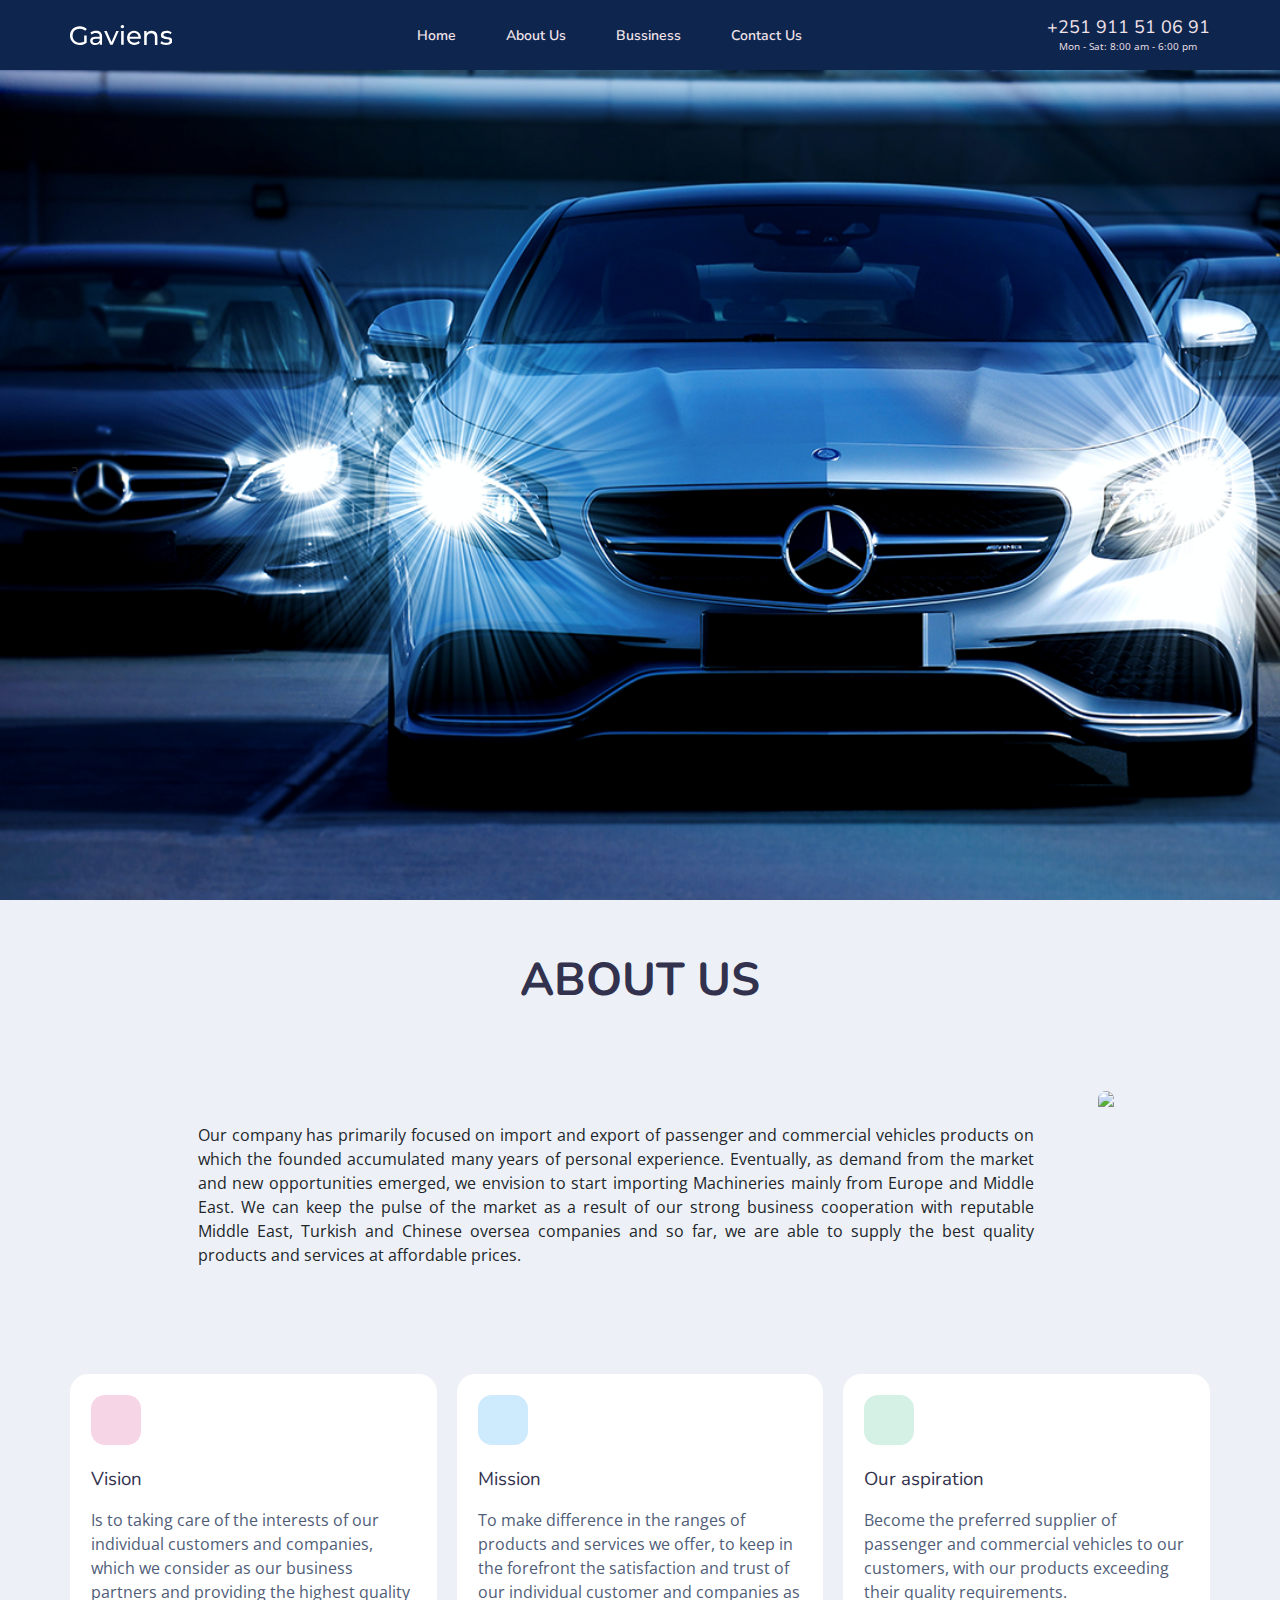
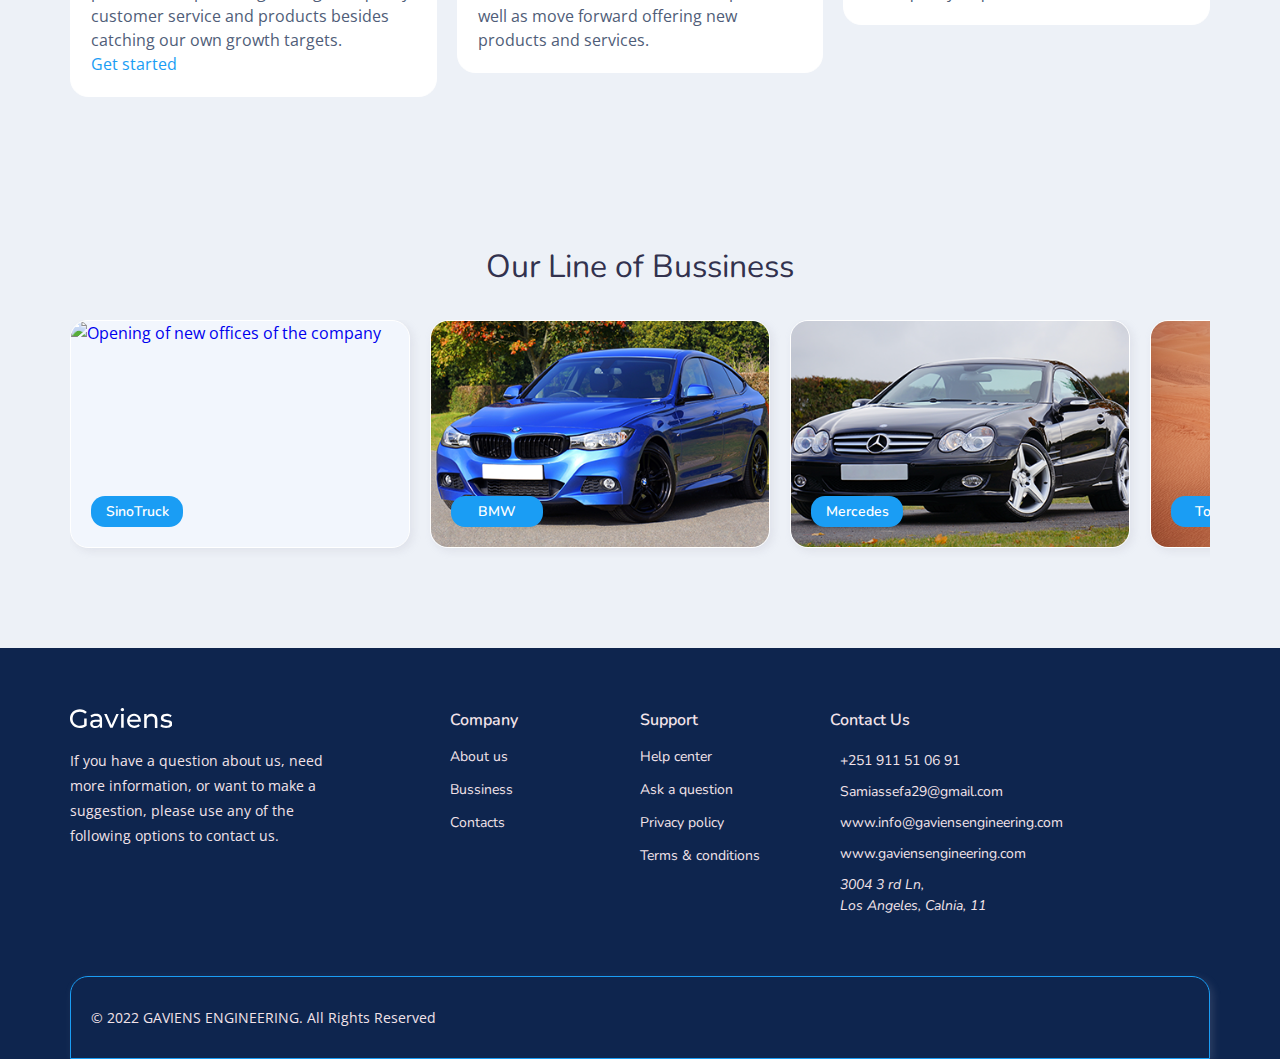
==== index.html @ ffe1def2 "stable" ====
<!DOCTYPE html>
<html lang="en">

<head>
  <meta charset="UTF-8">
  <meta http-equiv="X-UA-Compatible" content="IE=edge">
  <meta name="viewport" content="width=device-width, initial-scale=1.0">
  <title>Gaviens</title>

  <!-- 
    - favicon
  -->
  <link rel="shortcut icon" href="./favicon.svg" type="image/svg+xml">

  <!-- 
    - custom css link
  -->
  <link rel="stylesheet" href="./assets/css/style.css">

  <!-- 
    - google font link
  -->
  <link rel="preconnect" href="https://fonts.googleapis.com">
  <link rel="preconnect" href="https://fonts.gstatic.com" crossorigin>
  <link href="https://fonts.googleapis.com/css2?family=Nunito:wght@400;600&family=Open+Sans&display=swap"
    rel="stylesheet">
</head>

<body>

  <!-- 
    - #HEADER
  -->

  <header class="header" data-header>
    <div class="container">

      <div class="overlay" data-overlay></div>

      <a href="#" class="logo">
        <img src="./assets/images/Logo2.svg" style="height: 20px;" alt="Gaviens logo">
      </a>

      <nav class="navbar" data-navbar>
        <ul class="navbar-list">

          <li>
            <a href="#home" class="navbar-link" data-nav-link>Home</a>
          </li>

          <li>
            <a href="#about" class="navbar-link" data-nav-link>About Us</a>
          </li>

          <li>
            <a href="#blog" class="navbar-link" data-nav-link>Bussiness</a>
          </li>

          <li>
            <a href="#contact" class="navbar-link" data-nav-link>Contact Us</a>
          </li>

        </ul>
      </nav>

      <div class="header-actions">

        <div class="header-contact">
          <a href="tel:88002345678" class="contact-link">+251 911 51 06 91</a>

          <span class="contact-time">Mon - Sat: 8:00 am - 6:00 pm</span>
        </div>

        <!-- <a href="#featured-car" class="btn" aria-labelledby="aria-label-txt">
          <ion-icon name="car-outline"></ion-icon>

          <span id="aria-label-txt">Explore cars</span>
        </a>

        <a href="#" class="btn user-btn" aria-label="Profile">
          <ion-icon name="person-outline"></ion-icon>
          
        </a> -->

        <button class="nav-toggle-btn" data-nav-toggle-btn aria-label="Toggle Menu">
          <span class="one"></span>
          <span class="two"></span>
          <span class="three"></span>
        </button>

      </div>

    </div>
  </header>





  <main>
    <article>

      <!-- 
        - #HERO
      -->

      <section class="section hero" id="home">
        <div class="container">
          a
          <div class="hero-content">
            <h2 class="h1 hero-title"></h2>

            <p class="hero-text">
              
            </p>
          </div>

          <div class="hero-banner"></div>

          <!-- <form action="" class="hero-form">

            <div class="input-wrapper">
              <label for="input-1" class="input-label">Car, model, or brand</label>

              <input type="text" name="car-model" id="input-1" class="input-field"
                placeholder="What car are you looking?">
            </div>

            <div class="input-wrapper">
              <label for="input-2" class="input-label">Max. monthly payment</label>

              <input type="text" name="monthly-pay" id="input-2" class="input-field" placeholder="Add an amount in $">
            </div>

            <div class="input-wrapper">
              <label for="input-3" class="input-label">Make Year</label>

              <input type="text" name="year" id="input-3" class="input-field" placeholder="Add a minimal make year">
            </div>

            <button type="submit" class="btn">Search</button>

          </form> -->

        </div>
      </section>





      <!-- 
        - #FEATURED CAR
      -->

      
      <!--about-->
      <section id="about">
        <div class="about-head" ><h1 class="h1 hero-title">About Us</h1></div>
        
        <div class="about">
          
            <div class="content-left">
                <p>
                    Our company has primarily focused on import and export of passenger and commercial   vehicles products on which the founded accumulated many years of personal experience. 
                    Eventually, as demand from the market and new opportunities emerged, we envision to start importing Machineries mainly from Europe and Middle East. We can keep the pulse of
                    the market as a result of our strong business cooperation with reputable Middle East, Turkish and Chinese oversea companies and so far, we are able to supply the best quality 
                    products and services at affordable prices. 
                </p>
            </div>
            <div class="content-right">
                <img src="assets/images/car-2.jpg">
            </div>
        </div>
    </section>



      <!-- 
        - #GET START
      -->

      <section class="section get-start">
        <div class="container">

          <h2 class="h2 section-title"></h2>

          <ul class="get-start-list">

            <li>
              <div class="get-start-card">

                <div class="card-icon icon-1">
                  <ion-icon name="person-add-outline"></ion-icon>
                </div>

                <h3 class="card-title">Vision</h3>

                <p class="card-text">
                  Is to taking care of the interests of our individual customers and companies, which we consider as our business 
                  partners and providing the highest quality customer service and products besides catching our own growth targets. 
                </p>

                <a href="#" class="card-link">Get started</a>

              </div>
            </li>

            <li>
              <div class="get-start-card">

                <div class="card-icon icon-2">
                  <ion-icon name="car-outline"></ion-icon>
                </div>

                <h3 class="card-title">Mission</h3>

                <p class="card-text">
                  To make difference in the ranges of products and services we offer, to keep in the forefront the satisfaction 
                  and trust of our individual customer and companies as well as  move forward offering new products and services.
                </p>

              </div>
            </li>

            <li>
              <div class="get-start-card">

                <div class="card-icon icon-3">
                  <ion-icon name="person-outline"></ion-icon>
                </div>

                <h3 class="card-title">Our aspiration</h3>

                <p class="card-text">
                  Become the preferred supplier of passenger and commercial vehicles to our customers, 
                  with our products exceeding their quality requirements.
                </p>

              </div>
            </li>

            <!-- <li>
              <div class="get-start-card">

                <div class="card-icon icon-4">
                  <ion-icon name="card-outline"></ion-icon>
                </div>

                <h3 class="card-title">Our Principles</h3>

                <p class="card-text">
                  There are many variations of passages of Lorem available, but the majority have suffered alteration
                </p>

              </div>
            </li> -->

          </ul>

        </div>
      </section>





      <!-- 
        - #BLOG
      -->

      <section class="section blog" id="blog">
        <div class="container">
          <div class="about-head">
          <h2 class="h2 section-title">Our Line of Bussiness</h2>
        </div>
          <ul class="blog-list has-scrollbar">

            <li>
              <div class="blog-card">

                <figure class="card-banner">

                  <a href="#">
                    <img src="./assets/images/blog-1.jpg" alt="Opening of new offices of the company" loading="lazy"
                      class="w-100">
                  </a>

                  <a href="#" class="btn card-badge">SinoTruck</a>

                </figure>

                <!-- <div class="card-content">

                  <h3 class="h3 card-title">
                    <a href="#">Opening of new offices of the company</a>
                  </h3>

                  <div class="card-meta">

                    <div class="publish-date">
                      <ion-icon name="time-outline"></ion-icon>

                      <time datetime="2022-01-14">January 14, 2022</time>
                    </div>

                    <div class="comments">
                      <ion-icon name="chatbubble-ellipses-outline"></ion-icon>

                      <data value="114">114</data>
                    </div>

                  </div>

                </div> -->

              </div>
            </li>

            <li>
              <div class="blog-card">

                <figure class="card-banner">

                  <a href="#">
                    <img src="./assets/images/BMW.png" alt="What cars are most vulnerable" loading="lazy"
                      class="w-100">
                  </a>

                  <a href="#" class="btn card-badge">BMW</a>

                </figure>

                <!-- <div class="card-content">

                  <h3 class="h3 card-title">
                    <a href="#">What cars are most vulnerable</a>
                  </h3>

                  <div class="card-meta">

                    <div class="publish-date">
                      <ion-icon name="time-outline"></ion-icon>

                      <time datetime="2022-01-14">January 14, 2022</time>
                    </div>

                    <div class="comments">
                      <ion-icon name="chatbubble-ellipses-outline"></ion-icon>

                      <data value="114">114</data>
                    </div>

                  </div>

                </div> -->

              </div>
            </li>

            <li>
              <div class="blog-card">

                <figure class="card-banner">

                  <a href="#">
                    <img src="./assets/images/Mercedes.png" alt="Statistics showed which average age" loading="lazy"
                      class="w-100">
                  </a>

                  <a href="#" class="btn card-badge">Mercedes</a>

                </figure>

                <!-- <div class="card-content">

                  <h3 class="h3 card-title">
                    <a href="#">Statistics showed which average age</a>
                  </h3>

                  <div class="card-meta">

                    <div class="publish-date">
                      <ion-icon name="time-outline"></ion-icon>

                      <time datetime="2022-01-14">January 14, 2022</time>
                    </div>

                    <div class="comments">
                      <ion-icon name="chatbubble-ellipses-outline"></ion-icon>

                      <data value="114">114</data>
                    </div>

                  </div>

                </div> -->

              </div>
            </li>

            <li>
              <div class="blog-card">

                <figure class="card-banner">

                  <a href="#">
                    <img src="./assets/images/Toyota.png" alt="What´s required when renting a car?" loading="lazy"
                      class="w-100">
                  </a>

                  <a href="#" class="btn card-badge">Toyota</a>

                </figure>

                <!-- <div class="card-content">

                  <h3 class="h3 card-title">
                    <a href="#">What´s required when renting a car?</a>
                  </h3>

                  <div class="card-meta">

                    <div class="publish-date">
                      <ion-icon name="time-outline"></ion-icon>

                      <time datetime="2022-01-14">January 14, 2022</time>
                    </div>

                    <div class="comments">
                      <ion-icon name="chatbubble-ellipses-outline"></ion-icon>

                      <data value="114">114</data>
                    </div>

                  </div>

                </div> -->

              </div>
            </li>

            <li>
              <div class="blog-card">

                <figure class="card-banner">

                  <a href="#">
                    <img src="./assets/images/Ford.png" alt="New rules for handling our cars" loading="lazy"
                      class="w-100">
                  </a>

                  <a href="#" class="btn card-badge">Ford</a>

                </figure>

                <!-- <div class="card-content">

                  <h3 class="h3 card-title">
                    <a href="#">New rules for handling our cars</a>
                  </h3>

                  <div class="card-meta">

                    <div class="publish-date">
                      <ion-icon name="time-outline"></ion-icon>

                      <time datetime="2022-01-14">January 14, 2022</time>
                    </div>

                    <div class="comments">
                      <ion-icon name="chatbubble-ellipses-outline"></ion-icon>

                      <data value="114">114</data>
                    </div>

                  </div>

                </div> -->

              </div>
            </li>

          </ul>

        </div>
      </section>

    </article>
  </main>





  <!-- 
    - #FOOTER
  -->

  <footer class="footer" id="contact">
    <div class="container">

      <div class="footer-top">

        <div class="footer-brand">
          <a href="#" class="logo">
            <img style="height: 20px;" src="./assets/images/Logo2.svg" alt="Gaviens logo">
          </a>

          <p class="footer-text">
            If you have a question about us, need more information, or want to make a suggestion, 
            please use any of the following options to contact us.
          </p>
        </div>

        <ul class="footer-list">

          <li>
            <p class="footer-list-title">Company</p>
          </li>

          <li>
            <a href="#" class="footer-link">About us</a>
          </li>

          <li>
            <a href="#" class="footer-link">Bussiness</a>
          </li>

          <li>
            <a href="#" class="footer-link">Contacts</a>
          </li>

        </ul>

        <ul class="footer-list">

          <li>
            <p class="footer-list-title">Support</p>
          </li>

          <li>
            <a href="#" class="footer-link">Help center</a>
          </li>

          <li>
            <a href="#" class="footer-link">Ask a question</a>
          </li>

          <li>
            <a href="#" class="footer-link">Privacy policy</a>
          </li>

          <li>
            <a href="#" class="footer-link">Terms & conditions</a>
          </li>

        </ul>

          <ul class="footer-list">

          <li>
            <p class="footer-list-title">Contact Us</p>
          </li>

          <li class="footer-item">
            <ion-icon name="call-outline" aria-hidden="true"></ion-icon>

            <a href="tel:+251911510691" class="item-link">+251 911 51 06 91</a>
          </li>
          <li class="footer-item">
            <ion-icon name="mail-outline" aria-hidden="true"></ion-icon>

            <a href="mailto:supportvast@gmail.com" class="item-link">Samiassefa29@gmail.com</a>
          </li>
          <li class="footer-item">
            <ion-icon name="mail-outline" aria-hidden="true"></ion-icon>

            <a href="mailto:supportvast@gmail.com" class="item-link">www.info@gaviensengineering.com</a>
          </li>
          <li class="footer-item">
            <ion-icon name="mail-outline" aria-hidden="true"></ion-icon>

            <a href="mailto:supportvast@gmail.com" class="item-link">www.gaviensengineering.com</a>
          </li>

          <li class="footer-item">
            <ion-icon name="map-outline" aria-hidden="true"></ion-icon>

            <address class="item-link address">
              3004 3 rd Ln,<br>
              Los Angeles, Calnia, 11
            </address>
          </li>
        </ul>

      </div>

      <div class="footer-bottom">

        <ul class="social-list">

          <li>
            <a href="#" class="social-link">
              <ion-icon name="logo-facebook"></ion-icon>
            </a>
          </li>

          <li>
            <a href="#" class="social-link">
              <ion-icon name="logo-instagram"></ion-icon>
            </a>
          </li>

          <li>
            <a href="#" class="social-link">
              <ion-icon name="logo-twitter"></ion-icon>
            </a>
          </li>

          <li>
            <a href="#" class="social-link">
              <ion-icon name="logo-linkedin"></ion-icon>
            </a>
          </li>

          <li>
            <a href="#" class="social-link">
              <ion-icon name="logo-skype"></ion-icon>
            </a>
          </li>

          <li>
            <a href="#" class="social-link">
              <ion-icon name="mail-outline"></ion-icon>
            </a>
          </li>

        </ul>

        <p class="copyright">
          &copy; 2022 <a href="#">GAVIENS ENGINEERING</a>. All Rights Reserved
        </p>

      </div>

    </div>
  </footer>





  <!-- 
    - custom js link
  -->
  <script src="./assets/js/script.js"></script>

  <!-- 
    - ionicon link
  -->
  <script type="module" src="https://unpkg.com/ionicons@5.5.2/dist/ionicons/ionicons.esm.js"></script>
  <script nomodule src="https://unpkg.com/ionicons@5.5.2/dist/ionicons/ionicons.js"></script>

</body>

</html>
---- assets/css/style.css ----
/*-----------------------------------*\
  #style.css
\*-----------------------------------*/


/*-----------------------------------*\
about
\*-----------------------------------*/
.about{
  padding-top: 4em;
  display: flex;
  align-content: center;
  justify-content: center;
  max-width : 1000px;
  margin: 0 auto;
}
.content-left{
  text-align: justify;
  display: flex;
  align-content: center;
  justify-content: center;
  float: left;
  padding: 0 1em;
  
}
.about-head{
  display: flex;
  justify-content: center;
  padding-top: 3em;
}
.content-right {
  
  border-radius: 30px;
  z-index: -1;
  padding: 0 1em;
}



/*-----------------------------------*\
  #CUSTOM PROPERTY
\*-----------------------------------*/

:root {

  /**
   * colors
   */
  --oxford-blue-1: hsl(218, 70%, 18%);
  --oxford-blue-2: hsl(217, 100%, 12%);
  --oxford-blue-3: hsl(218, 71%, 11%);
  --pale-purple-pantone: hsl(262, 63%, 92%);
  --medium-sea-green: hsl(152, 63%, 43%);
  --lavender-blush: hsl(336, 35%, 92%);
  --carolina-blue: hsl(204, 91%, 53%);
  --columbia-blue: hsl(204, 92%, 90%);
  --alice-blue-1: hsl(216, 38%, 95%);
  --alice-blue-2: hsl(216, 75%, 97%);
  --alice-blue-3: hsl(216, 38%, 95%);
  --alice-blue-4: hsl(217, 33%, 92%);
  --independence: hsl(219, 21%, 39%);
  --deep-cerise: hsl(329, 63%, 52%);
  --eerie-black: hsl(210, 11%, 15%);
  --space-cadet: hsl(240, 22%, 25%);
  --blue-jeans: hsl(204, 80%, 63%);
  --slate-blue: hsl(262, 60%, 57%);
  --beau-blue: hsl(208, 86%, 92%);
  --honey-dew: hsl(152, 48%, 89%);
  --mimi-pink: hsl(329, 63%, 90%);
  --red-salsa: hsl(0, 79%, 63%);
  --sapphire: hsl(211, 100%, 35%);
  --manatee: hsl(219, 14%, 60%);
  --white: hsl(0, 0%, 100%);

  --gradient: linear-gradient(to top, var(--alice-blue-2), var(--alice-blue-3));

  /**
   * typography
   */

  --ff-nunito: 'Nunito', sans-serif;
  --ff-open-sans: 'Open Sans', sans-serif;

  --fs-1: 2.125rem;
  --fs-2: 1.875rem;
  --fs-3: 1.5rem;
  --fs-4: 1.375rem;
  --fs-5: 1.125rem;
  --fs-6: 0.875rem;
  --fs-7: 0.625rem;

  --fw-400: 400;
  --fw-600: 600;

  /**
   * transition
   */

  --transition: 0.5s ease;

  /**
   * spacing
   */

  --section-padding: 50px;

  /**
   * radius
   */

  --radius-10: 10px;
  --radius-14: 14px;
  --radius-18: 18px;

  /**
   * shadow
   */

  --shadow-1: 3px 3px 9px hsla(240, 14%, 69%, 0.2);
  --shadow-2: 3px 3px 9px hsla(204, 92%, 59%, 0.3);

}





/*-----------------------------------*\
  #RESET
\*-----------------------------------*/

*, *::before, *::after {
  margin: 0;
  padding: 0;
  box-sizing: border-box;
}

li { list-style: none; }

a { text-decoration: none; }

a,
img,
span,
label,
input,
button,
ion-icon { display: block; }

button,
input {
  background: none;
  border: none;
  font: inherit;
}

button { cursor: pointer; }

input { width: 100%; }

ion-icon { pointer-events: none; }

html {
  font-family: var(--ff-open-sans);
  color: var(--eerie-black);
  font-size: 1rem;
  line-height: 1.5;
  scroll-behavior: smooth;
}

body {
  background: var(--alice-blue-1);
  overflow-x: hidden;
}

::-webkit-scrollbar {
  width: 15px;
  height: 10px;
}

::-webkit-scrollbar-track { background: var(--white); }

::-webkit-scrollbar-thumb {
  background: hsla(219, 14%, 60%, 0.3);
  border: 2px solid var(--white);
}

::-webkit-scrollbar-thumb:hover { background: hsla(219, 14%, 60%, 0.5); }





/*-----------------------------------*\
  #REUSED STYLE
\*-----------------------------------*/

.container { padding-inline: 15px; }

button, a { transition: var(--transition); }

.btn {
  position: relative;
  background: var(--background, var(--carolina-blue));
  color: var(--color, var(--white));
  min-width: var(--width, 40px);
  min-height: var(--height, 40px);
  padding: 5px;
  display: grid;
  place-items: center;
  border-radius: var(--radius-14);
  font-family: var(--ff-nunito);
  font-size: var(--fs-6);
  font-weight: var(--fw-600);
  overflow: hidden;
}

.btn ion-icon {
  font-size: 22px;
  --ionicon-stroke-width: 40px;
}

.btn::before {
  content: "";
  position: absolute;
  inset: 0;
  background: linear-gradient(to right, hsla(0, 0%, 100%, 0.4), transparent);
  opacity: 0;
  pointer-events: none;
  transition: var(--transition);
}

.btn:is(:hover, :focus) { box-shadow: var(--shadow-2); }

.btn:is(:hover, :focus)::before { opacity: 1; }

.section { padding-block: var(--section-padding);
 }

.h1,
.h2,
.h3 {
  color: var(--space-cadet);
  font-family: var(--ff-nunito);
  line-height: 1.4;
}

.h1 {
  font-size: var(--fs-1);
  text-transform: uppercase;
}

.h2,
.h3 { font-weight: var(--fw-400); }

.h2 { font-size: var(--fs-2); }

.h3 { font-size: var(--fs-4); }

.w-100 { width: 100%; }





/*-----------------------------------*\
  #HEADER
\*-----------------------------------*/

.header-contact { display: none; }

.header {
  background: var(--oxford-blue-1);
  position: fixed;
  top: 0;
  left: 0;
  width: 100%;
  transition: var(--transition);
  z-index: 4;
}

.header.active { box-shadow: var(--shadow-1); }

.header .container {
  height: 70px;
  display: flex;
  justify-content: space-between;
  align-items: center;
}

.header-actions {
  display: flex;
  align-items: center;
  gap: 20px;
}

.header-actions .btn span { display: none; }

.user-btn {
  --color: var(--independence);
  --background: var(--white);
  --shadow-2: var(--shadow-1);
  box-shadow: var(--shadow-1);
}

.nav-toggle-btn span {
  background: var(--independence);
  width: 22px;
  height: 2px;
  border-radius: 2px;
  margin-block: 8px;
  transform-origin: right;
  transition: var(--transition);
}

.nav-toggle-btn span.two { transform: scaleX(0.7); }

.nav-toggle-btn span.three { transform: scaleX(0.4); }

.nav-toggle-btn:is(:hover, :focus) span { background: var(--carolina-blue); }

.nav-toggle-btn.active span {
  transform: scaleX(1);
  background: var(--carolina-blue);
}

.navbar {
  background: var(--oxford-blue-1);
  position: fixed;
  top: 70px;
  bottom: 0;
  right: -260px;
  max-width: 260px;
  width: 100%;
  padding: 20px 25px;
  border: 1px solid var(--white);
  box-shadow: var(--shadow-1);
  visibility: hidden;
  transition: 0.25s cubic-bezier(0.51, 0.03, 0.64, 0.28);
}

.navbar.active {
  visibility: visible;
  transform: translateX(-100%);
  transition: 0.5s cubic-bezier(0.33, 0.85, 0.56, 1.02);
}

.navbar-link {
  color: var(--lavender-blush);
  font-family: var(--ff-nunito);
  font-size: var(--fs-6);
  padding-block: 5px;
  margin-bottom: 15px;
}

.navbar-link:is(:hover, :focus) { color: var(--carolina-blue); }

.overlay {
  position: fixed;
  top: 70px;
  background: hsl(216, 38%, 95%);
  left: 0;
  right: 0;
  bottom: 0;
  opacity: 0;
  pointer-events: none;
  transition: var(--transition);
}

.overlay.active {
  opacity: 0.7;
  pointer-events: all;
}





/*-----------------------------------*\
  #HERO
\*-----------------------------------*/

.hero {
  background: url("../images/bg-image2.png") no-repeat; 
  background-size: cover;
  padding-top: 120px; }

.hero-title {
  max-width: 20ch;
  margin-bottom: 15px;
}

.hero-text {
  color: var(--oxford-blue-1);
  line-height: 1.8;
  margin-bottom: 30px;
}

.hero-banner { display: none; }

.hero-form {
  background: var(--gradient);
  border: 1px solid var(--white);
  box-shadow: var(--shadow-1);
  border-radius: var(--radius-18);
  font-family: var(--ff-nunito);
}

.input-wrapper { padding: 15px 20px; }

.input-wrapper:not(:last-of-type) { border-bottom: 1px solid hsla(0, 0%, 0%, 0.08); }

.input-label {
  color: var(--manatee);
  font-size: var(--fs-6);
  margin-bottom: 10px;
}

.input-field {
  color: var(--space-cadet);
  outline: 2px solid transparent;
  outline-offset: 5px;
  border-radius: 4px;
  transition: var(--transition);
}

.input-field:focus { outline-color: var(--carolina-blue); }

.input-field::placeholder { color: var(--independence); }

.hero-form .btn {
  --width: calc(100% - 40px);
  --height: 50px;
  margin: 20px;
  text-transform: uppercase;
}





/*-----------------------------------*\
  #FEATURED CAR
\*-----------------------------------*/

.featured-car .title-wrapper {
  display: flex;
  flex-wrap: wrap;
  justify-content: space-between;
  align-items: center;
  gap: 10px 15px;
  margin-bottom: 30px;
}

.featured-car-link {
  display: flex;
  align-items: center;
  gap: 5px;
  color: var(--independence);
  font-size: var(--fs-6);
}

.featured-car-link span { transition: var(--transition); }

.featured-car-link:is(:hover, :focus) span { color: var(--space-cadet); }

.featured-car-link ion-icon {
  margin-top: 3px;
  transition: var(--transition);
}

.featured-car-link:is(:hover, :focus) ion-icon { color: var(--carolina-blue); }

.featured-car-list {
  display: grid;
  grid-template-columns: minmax(0, 1fr);
  gap: 30px;
}

.featured-car-card {
  background: var(--gradient);
  border: 1px solid var(--white);
  border-radius: var(--radius-18);
  padding: 10px;
  box-shadow: var(--shadow-1);
}

.featured-car-card .card-banner {
  background: hsla(0, 0%, 0%, 0.2);
  aspect-ratio: 3 / 2;
  border-radius: var(--radius-18);
  overflow: hidden;
}

.featured-car-card .card-banner > img {
  height: 100%;
  object-fit: cover;
}

.featured-car-card .card-content { padding: 20px 10px 10px; }

.featured-car-card .card-title-wrapper {
  display: flex;
  justify-content: space-between;
  align-items: center;
  gap: 5px;
  margin-bottom: 15px;
}

.featured-car-card .card-title { width: calc(100% - 60px); }

.featured-car-card .card-title > a {
  color: inherit;
  width: 100%;
  white-space: nowrap;
  overflow: hidden;
  text-overflow: ellipsis;
}

.featured-car-card .card-title > a:is(:hover, :focus) { color: var(--carolina-blue); }

.featured-car-card .year {
  font-family: var(--ff-nunito);
  font-size: var(--fs-6);
  font-weight: var(--fw-600);
  padding: 3px 12px;
  border: 2px dashed hsla(204, 91%, 53%, 0.4);
  border-radius: var(--radius-14);
}

.featured-car-card .card-list {
  display: grid;
  grid-template-columns: 1fr;
  gap: 15px;
  padding-bottom: 15px;
  border-bottom: 1px solid hsla(0, 0%, 0%, 0.1);
  margin-bottom: 15px;
}

.featured-car-card .card-list-item {
  display: flex;
  align-items: center;
  gap: 8px;
}

.featured-car-card .card-list-item ion-icon {
  font-size: 20px;
  color: var(--carolina-blue);
  --ionicon-stroke-width: 38px;
}

.featured-car-card .card-item-text {
  color: var(--independence);
  font-size: var(--fs-6);
}

.featured-car-card .card-price-wrapper {
  display: flex;
  flex-wrap: wrap;
  justify-content: space-between;
  align-items: center;
  gap: 15px;
}

.featured-car-card .card-price {
  font-family: var(--ff-nunito);
  font-size: var(--fs-6);
  color: var(--space-cadet);
}

.featured-car-card .card-price strong {
  font-size: var(--fs-3);
  font-weight: var(--fw-400);
}

.featured-car-card .btn:last-child {
  --height: 36px;
  min-width: 100%;
}

.featured-car-card .fav-btn {
  --background: var(--beau-blue);
  --color: var(--blue-jeans);
  --height: 36px;
  --width: 36px;
  --shadow-2: none;
}

.featured-car-card .fav-btn ion-icon { font-size: 18px; }

.featured-car-card .fav-btn:is(:hover, :focus) {
  --background: var(--lavender-blush);
  --color: var(--red-salsa);
}





/*-----------------------------------*\
  #GET START
\*-----------------------------------*/

.get-start .section-title { margin-bottom: 25px; 
display: flex;
justify-content: center;
}

.get-start-list {
  display: grid;
  gap: 20px;
}

.get-start-card {
  background: var(--white);
  padding: 20px;
  border-radius: var(--radius-18);
  border: 1px solid var(--white);
  transition: var(--transition);
}

.get-start-card:hover {
  background: var(--alice-blue-4);
  box-shadow: var(--shadow-1);
}

.get-start-card .card-icon {
  background: var(--icon-card-bg, var(--columnia-blue));
  color: var(--icon-card-color, var(--carolina-blue));
  height: 50px;
  width: 50px;
  display: grid;
  place-items: center;
  border-radius: var(--radius-14);
  margin-bottom: 20px;
}

.get-start-card .card-icon ion-icon {
  font-size: 26px;
  --ionicon-stroke-width: 45px;
}

.get-start-card .icon-1 {
  --icon-card-bg: var(--mimi-pink);
  --icon-card-color: var(--deep-cerise);
}

.get-start-card .icon-2 {
  --icon-card-bg: var(--columbia-blue);
  --icon-card-color: var(--carolina-blue);
}

.get-start-card .icon-3 {
  --icon-card-bg: var(--honey-dew);
  --icon-card-color: var(--medium-sea-green);
}

.get-start-card .icon-4 {
  --icon-card-bg: var(--pale-purple-pantone);
  --icon-card-color: var(--slate-blue);
}

.get-start-card .card-title {
  color: var(--space-cadet);
  font-family: var(--ff-nunito);
  font-weight: var(--fw-400);
  margin-bottom: 15px;
}

.get-start-card .card-text { color: var(--independence); }

.get-start-card .card-link {
  position: relative;
  color: var(--carolina-blue);
  width: max-content;
}

.get-start-card .card-link::before {
  content: "";
  position: absolute;
  bottom: 0;
  left: 0;
  width: 0;
  height: 2px;
  background: var(--carolina-blue);
  transition: var(--transition);
}

.get-start-card .card-link:is(:hover, :focus)::before { width: 100%; }





/*-----------------------------------*\
  #Cars
\*-----------------------------------*/

.blog .section-title { margin-bottom: 30px; }

.blog-card {
  background: var(--alice-blue-2);
  border-radius: var(--radius-18);
  border: 1px solid var(--white);
  box-shadow: var(--shadow-1);
  overflow: hidden;
}

.blog-card .card-banner {
  aspect-ratio: 3 / 2;
  position: relative;
  overflow: hidden;
}

.blog-card .card-banner a:first-child { height: 100%; }

.blog-card .card-banner img {
  height: 100%;
  object-fit: cover;
}
.blog-card .card-banner img:hover {
  height: 110%;
  object-fit: cover;
  transition: 0.6s ease ;
}

.blog-card .card-badge {
  position: absolute;
  bottom: 20px;
  left: 20px;
  --height: 30px;
  --width: 92px;
}

.blog-card .card-content { padding: 20px; }

.blog-card .card-title { margin-bottom: 20px; }

.blog-card .card-title > a { color: inherit; }

.blog-card .card-title > a:is(:hover, :focus) { color: var(--carolina-blue); }

.blog-card .card-meta {
  display: flex;
  justify-content: space-between;
  align-items: center;
}

.blog-card :is(.publish-date, .comments) {
  display: flex;
  align-items: center;
  gap: 5px;
  font-size: var(--fs-6);
  color: var(--independence);
}

.blog-card :is(.publish-date, .comments) ion-icon {
  font-size: 15px;
  --ionicon-stroke-width: 50px;
}

.blog .has-scrollbar {
  display: flex;
  gap: 20px;
  scroll-snap-type: inline mandatory;
  overflow-x: auto;
  padding-bottom: 20px;
}

.blog .has-scrollbar > li {
  flex-shrink: 0;
  max-width: 330px;
  width: 100%;
  scroll-snap-align: start;
}

.has-scrollbar::-webkit-scrollbar-track {
  background: var(--alice-blue-1);
  outline: 2px solid var(--carolina-blue);
  border-radius: 10px;
}

.has-scrollbar::-webkit-scrollbar-thumb {
  border-color: var(--alice-blue-1);
  background: var(--carolina-blue);
  border-radius: 10px;
}

.has-scrollbar::-webkit-scrollbar-button { width: calc(25% - 40px); }





/*-----------------------------------*\
  #FOOTER
\*-----------------------------------*/

.footer {
  background: var(--oxford-blue-1);
  color: var(--lavender-blush);
}

.footer a { color: inherit; }

.footer-top {
  padding-block: 60px;
  display: flex;
  flex-wrap: wrap;
  justify-content: space-between;
  align-items: flex-start;
  row-gap: 50px;
}

.footer-top .logo { margin-bottom: 20px; }

.footer-text {
  font-size: var(--fs-6);
  line-height: 1.8;
}

.footer-list { font-family: var(--ff-nunito); }

.footer-list:not(:last-of-type) { width: 50%; }

.footer-list:last-of-type {
  width: 100%;
  column-count: 1;
}

.footer-list-title {
  color: var(--lavender-blush);
  font-weight: var(--fw-600);
  margin-bottom: 8px;
}

.footer-link {
  font-size: var(--fs-6);
  padding-block: 6px;
}

.footer-link:is(:hover, :focus) { color: var(--carolina-blue); }

.footer-list:last-child > li:first-child { column-span: all; }

.footer-bottom {
  
  border: 1px solid var(--carolina-blue);
  border-radius: var(--radius-18) var(--radius-18) 0 0;
  padding: 20px;
}
/*************************************************************/
.footer-item .item-link:not(.address):is(:hover, :focus) {
  color: var(--pumpkin);
}

.footer-item {
  display: flex;
  align-items: flex-start;
  gap: 10px;
  margin-block-start: 10px;
}

.footer-item ion-icon {
  flex-shrink: 0;
  color: var(--pumpkin);
  font-size: 17px;
  margin-block-start: 2px;
}

.footer-item .item-link {
  font-size: var(--fs-6);
  transition: var(--transition-1);
}
.social-list {
  display: flex;
  align-items: center;
  gap: 20px;
  margin-bottom: 20px;
}

.social-link { font-size: 20px; }

.social-link ion-icon { --ionicon-stroke-width: 40px; }

.social-link:is(:hover, :focus) { color: var(--carolina-blue); }

.copyright { font-size: var(--fs-6); }

.copyright > a { display: inline-block; }

.copyright > a:is(:hover, :focus) { color: var(--carolina-blue); }





/*-----------------------------------*\
  #MEDIA QUERIES
\*-----------------------------------*/

/**
 * responsive for large than 350px screen
 */

@media (min-width: 150px) {

  /**
   * FEATURED CAR
   */

  .featured-car-card .card-list { grid-template-columns: 1fr 1fr; }

  .featured-car-card .card-price { margin-right: auto; }

  .featured-car-card .btn:last-child {
    min-width: max-content;
    padding-inline: 15px;
  }
  .about {
    display: inline;
    max-width: 540px;
  }
  .content-left{
   
    padding: 2em 2em;
  }
  .content-right{
    
    display: flex;
    justify-content: center;
  }
  .content-right > img{
    
    max-width: 90vw;
  }

  /* .hero {
    position: relative;
    background: url("../images/bg-image2.png") no-repeat;
    background-size: cover;
    min-height: 85vh;
    display: flex;
    align-items: center;
    z-index: 1;
  } */

}





/**
 * responsive for large than 580px screen
 */

@media (min-width: 580px) {

  /**
   * REUSED STYLE
   */

  .container {
    max-width: 540px;
    margin-inline: auto;
  }
  .about {
    display: inline;
    max-width: 540px;
  }
  .content-left{
    min-width: 500px;
    padding: 2em 3em;
  }
  .content-right{
    display: flex;
    justify-content: center;
  }
  .content-right>img{
    border-radius: var(--radius-18);
  }


  /**
   * HEADER
   */

  .header-actions .btn span {
    display: block;
    font-weight: var(--fw-400);
    padding-inline: 15px;
  }

  .header-actions .btn:first-of-type ion-icon { display: none; }

}





/**
 * responsive for large than 768px screen
 */

@media (min-width: 768px) {

  /**
   * CUSTOM PROPERTY
   */

  :root {

    /**
     * typography
     */

    --fs-1: 2.625rem;

  }
  .about{
    display: flex;
    max-width: 980px;
  }

  .content-left{
    display: flex;
    align-content: center;
    justify-content: center;
    padding-bottom: 2em;
  }

  /**
   * REUSED STYLE
   */

  .container { max-width: 720px; }



  /**
   * HEADER
   */

  .header-actions { gap: 30px; }

  .header-contact {
    display: block;
    text-align: center;
  }

  .header-contact .contact-link {
    color: var(--lavender-blush);
    font-family: var(--ff-nunito);
    font-size: var(--fs-5);
    line-height: 1.3;
  }

  .header-contact .contact-link:is(:hover, :focus) { color: var(--carolina-blue); }

  .header-contact .contact-time {
    color: var(--lavender-blush);
    font-size: var(--fs-7);
  }



  /**
   * HERO
   */
  
  .hero {
    position: relative;
    background: url("../images/bg-image2.png") no-repeat;
    background-size: cover;
    min-height: 85vh;
    display: flex;
    align-items: center;
    z-index: 1;
  }

  .hero-form {
    display: grid;
    grid-template-columns: 1fr 1fr 1fr 0.8fr;
  }

  .input-wrapper:not(:last-of-type) {
    border-bottom: none;
    border-right: 1px solid hsla(0, 0%, 0%, 0.08);
  }

  .input-label {
    white-space: nowrap;
    overflow: hidden;
    text-overflow: ellipsis;
  }

  .content {
    display: block;
    background: url("../images/bg-image.png") no-repeat;
    background-size: cover;
    background-position: left;
    position: absolute;
    top: 100px;
    bottom: 50px;
    left: 65%;
    width: 500px;
    border-radius: 30px;
    z-index: -1;
  }



  /**
   * FEATURED CAR
   */

  .featured-car-list { grid-template-columns: repeat(2, minmax(0, 1fr)); }



  /**
   * GET START
   */

  .get-start-list { grid-template-columns: 1fr 1fr; }



  /**
   * FOOTER
   */

  .footer-brand { width: 100%; }

  .footer-text { max-width: 400px; }

  .footer-bottom {
    display: flex;
    flex-direction: row-reverse;
    justify-content: space-between;
    align-items: center;
    padding-block: 30px;
    box-shadow: var(--shadow-1);
  }

  .social-list { margin-bottom: 0; }

}





/**
 * responsive for large than 992px screen
 */

@media (min-width: 992px) {

  /**
   * REUSED STYLE
   */

  .container { max-width: 960px; }



  /**
   * HERO
   */

  .hero .container { width: 100%; }



  /**
   * BLOG
   */

  .blog .has-scrollbar { padding-bottom: 50px; }

  .blog .has-scrollbar > li { max-width: 450px; }



  /**
   * FOOTER
   */

  .footer-list:not(:last-of-type) { width: 25%; }

  .footer-list:last-of-type { width: 50%; }

}





/**
 * responsive for large than 1200px screen
 */

@media (min-width: 1200px) {

  /**
   * CUSTOM PROPERTY
   */

  :root {

    /**
     * typography
     */

    --fs-1: 2.875rem;
    --fs-2: 2rem;

  }



  /**
   * REUSED STYLE
   */

  .container { max-width: 1170px; }




  /**
   * HEADER
   */

  .overlay,
  .nav-toggle-btn { display: none; }

  .navbar,
  .navbar.active { all: unset; }

  .navbar-link {
    margin-bottom: 0;
    font-weight: var(--fw-600);
  }

  .navbar-list {
    display: flex;
    gap: 50px;
  }



  /**
   * HERO
   */

  .hero { min-height: 100vh; }

  .hero-banner {
    left: auto;
    right: 50px;
    width: 630px;
  }

  .hero-form { max-width: 900px; }

  .hero-form .btn {
    --width: calc(100% - 40px);
    --height: 50px;
    margin: 20px;
    text-transform: uppercase;
  }



  /**
   * FEATURED CAR 
   */

  .featured-car-list { grid-template-columns: repeat(3, minmax(0, 1fr)); }



  /**
   * GET START
   */

  .get-start-list { grid-template-columns: repeat(3, 1fr); }



  /**
   * BLOG
   */

  .blog .has-scrollbar > li {
    max-width: 340px;
    scroll-snap-align: center;
  }



  /**
   * FOOTER
   */

  .footer-brand { width: 33.33%; }

  .footer-text { max-width: 35ch; }

  .footer-list:not(:last-of-type) { width: 16.66%; }

  .footer-list:last-of-type { width: 33.33%; }

}
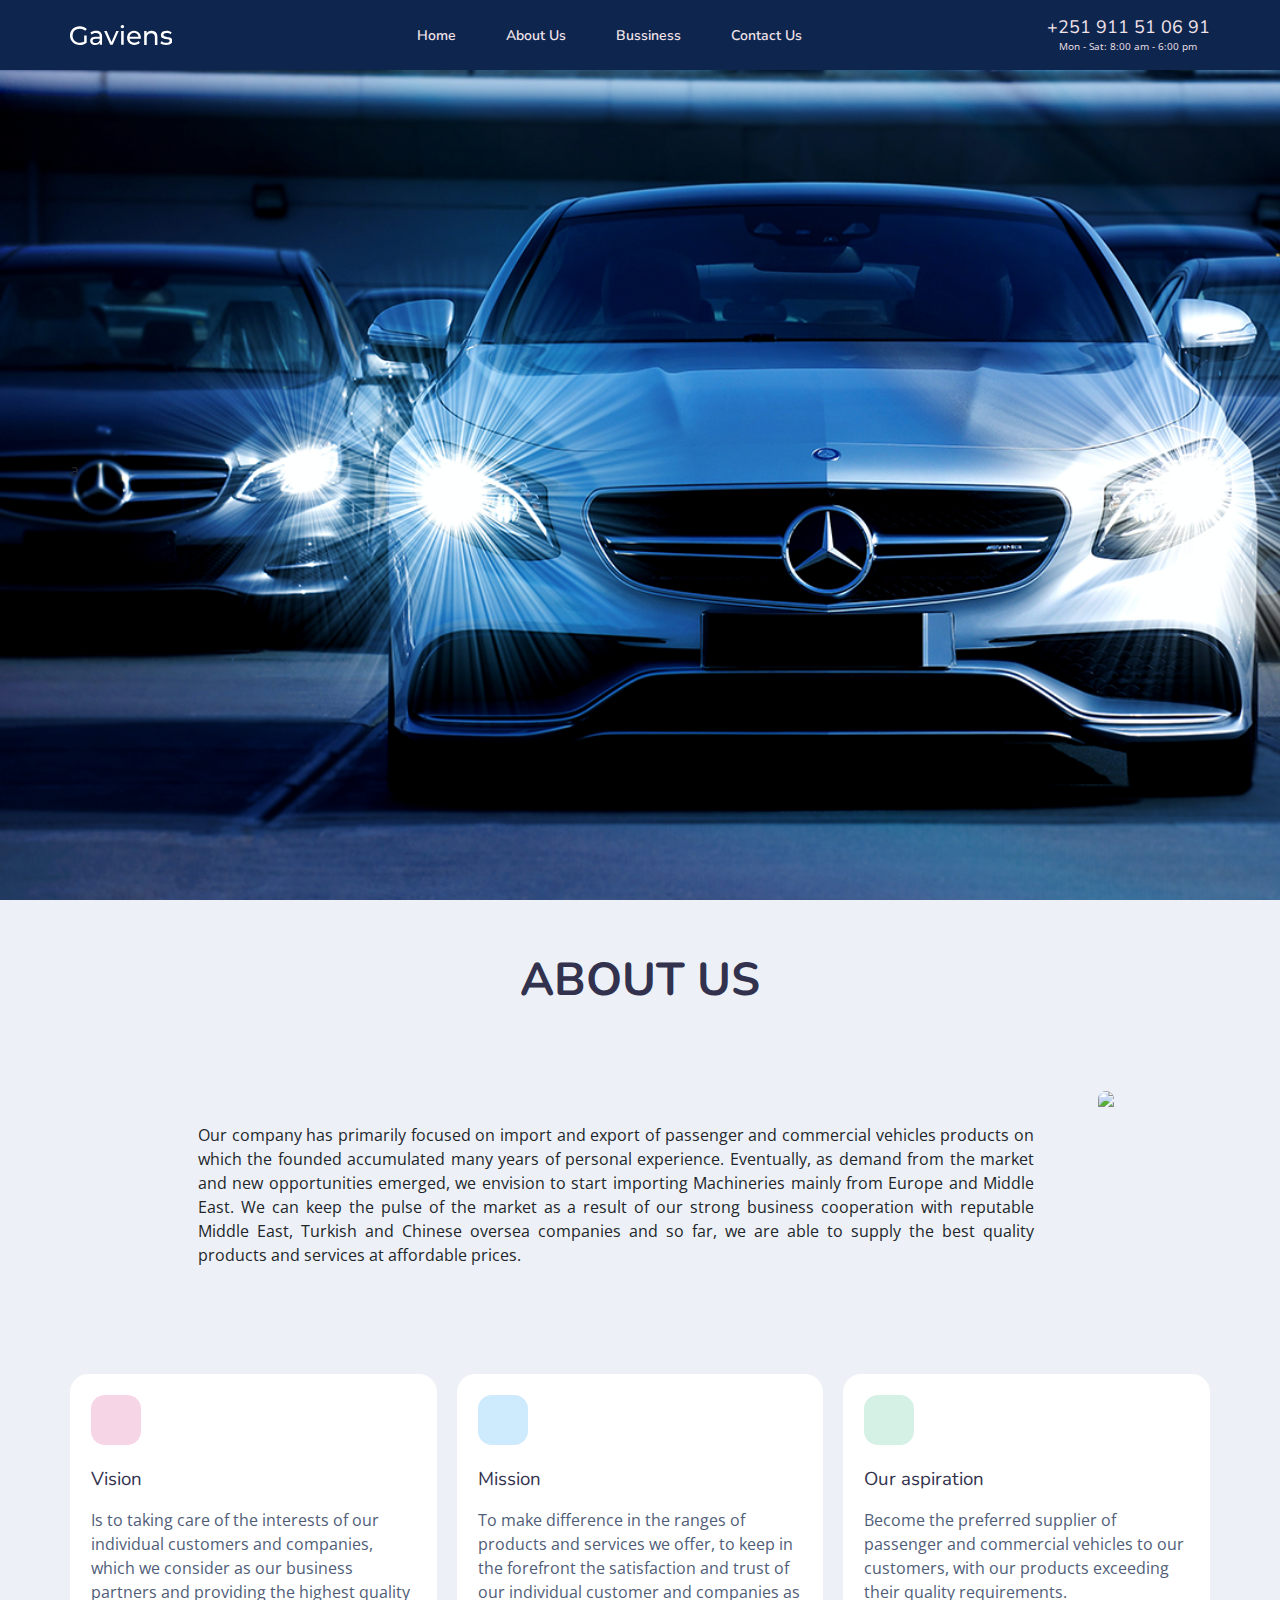
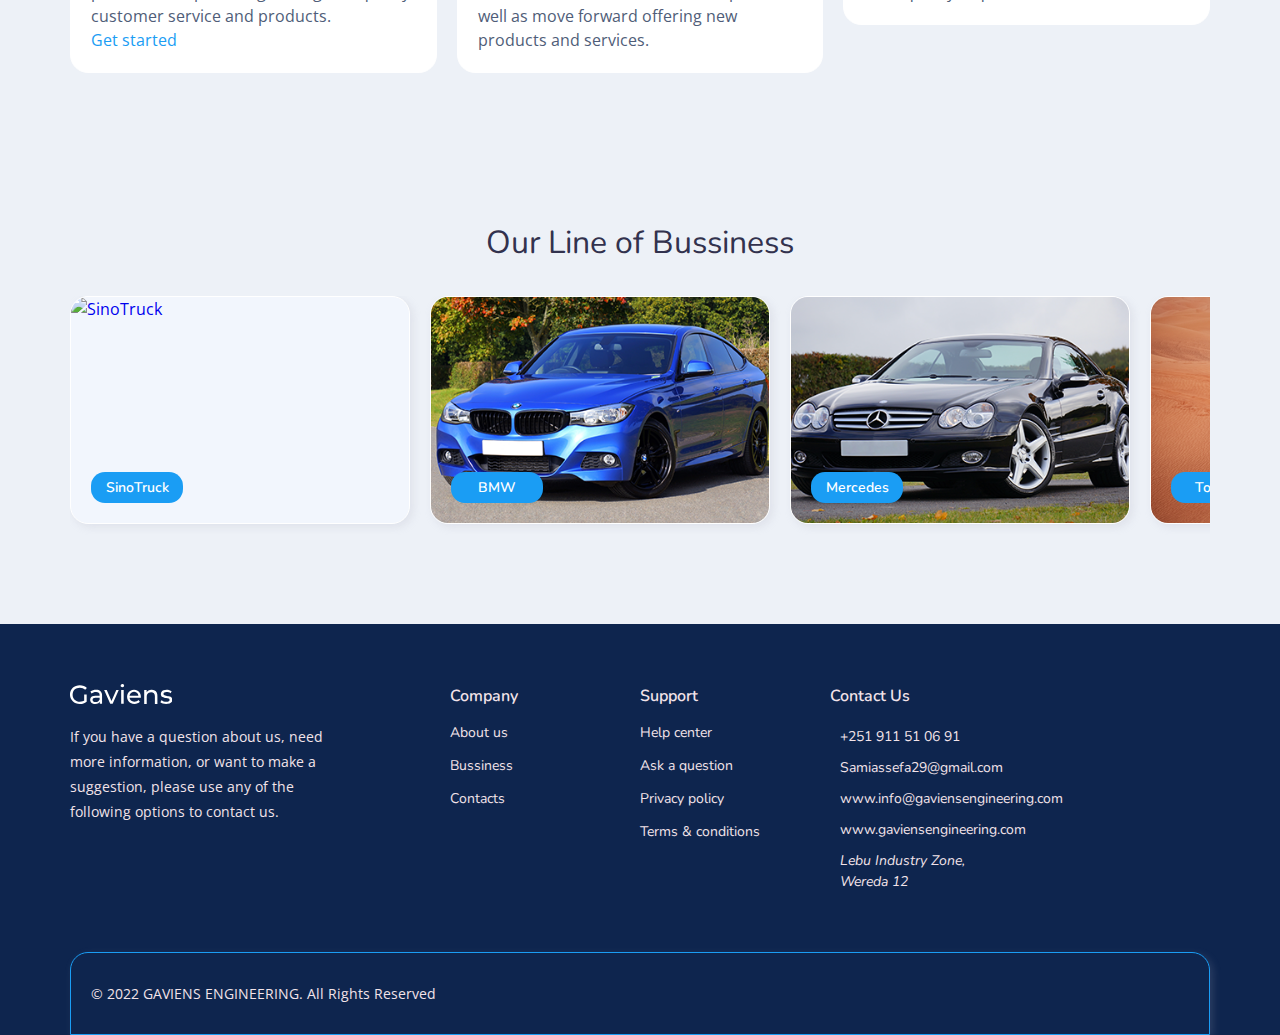
==== commit 47b61c95: "upgrade" ====
--- a/index.html
+++ b/index.html
@@ -37,7 +37,7 @@
 
       <div class="overlay" data-overlay></div>
 
-      <a href="#" class="logo">
+      <a href="" class="logo">
         <img src="./assets/images/Logo2.svg" style="height: 20px;" alt="Gaviens logo">
       </a>
 
@@ -66,21 +66,12 @@
       <div class="header-actions">
 
         <div class="header-contact">
-          <a href="tel:88002345678" class="contact-link">+251 911 51 06 91</a>
+          <a href="tel:+251911510691" class="contact-link">+251 911 51 06 91</a>
 
           <span class="contact-time">Mon - Sat: 8:00 am - 6:00 pm</span>
         </div>
 
-        <!-- <a href="#featured-car" class="btn" aria-labelledby="aria-label-txt">
-          <ion-icon name="car-outline"></ion-icon>
-
-          <span id="aria-label-txt">Explore cars</span>
-        </a>
-
-        <a href="#" class="btn user-btn" aria-label="Profile">
-          <ion-icon name="person-outline"></ion-icon>
-          
-        </a> -->
+        
 
         <button class="nav-toggle-btn" data-nav-toggle-btn aria-label="Toggle Menu">
           <span class="one"></span>
@@ -117,30 +108,7 @@
 
           <div class="hero-banner"></div>
 
-          <!-- <form action="" class="hero-form">
-
-            <div class="input-wrapper">
-              <label for="input-1" class="input-label">Car, model, or brand</label>
-
-              <input type="text" name="car-model" id="input-1" class="input-field"
-                placeholder="What car are you looking?">
-            </div>
-
-            <div class="input-wrapper">
-              <label for="input-2" class="input-label">Max. monthly payment</label>
-
-              <input type="text" name="monthly-pay" id="input-2" class="input-field" placeholder="Add an amount in $">
-            </div>
-
-            <div class="input-wrapper">
-              <label for="input-3" class="input-label">Make Year</label>
-
-              <input type="text" name="year" id="input-3" class="input-field" placeholder="Add a minimal make year">
-            </div>
-
-            <button type="submit" class="btn">Search</button>
-
-          </form> -->
+          
 
         </div>
       </section>
@@ -198,7 +166,7 @@
 
                 <p class="card-text">
                   Is to taking care of the interests of our individual customers and companies, which we consider as our business 
-                  partners and providing the highest quality customer service and products besides catching our own growth targets. 
+                  partners and providing the highest quality customer service and products. 
                 </p>
 
                 <a href="#" class="card-link">Get started</a>
@@ -240,21 +208,7 @@
               </div>
             </li>
 
-            <!-- <li>
-              <div class="get-start-card">
-
-                <div class="card-icon icon-4">
-                  <ion-icon name="card-outline"></ion-icon>
-                </div>
-
-                <h3 class="card-title">Our Principles</h3>
-
-                <p class="card-text">
-                  There are many variations of passages of Lorem available, but the majority have suffered alteration
-                </p>
-
-              </div>
-            </li> -->
+           
 
           </ul>
 
@@ -282,7 +236,7 @@
                 <figure class="card-banner">
 
                   <a href="#">
-                    <img src="./assets/images/blog-1.jpg" alt="Opening of new offices of the company" loading="lazy"
+                    <img src="./assets/images/blog-1.jpg" alt="SinoTruck" loading="lazy"
                       class="w-100">
                   </a>
 
@@ -290,30 +244,6 @@
 
                 </figure>
 
-                <!-- <div class="card-content">
-
-                  <h3 class="h3 card-title">
-                    <a href="#">Opening of new offices of the company</a>
-                  </h3>
-
-                  <div class="card-meta">
-
-                    <div class="publish-date">
-                      <ion-icon name="time-outline"></ion-icon>
-
-                      <time datetime="2022-01-14">January 14, 2022</time>
-                    </div>
-
-                    <div class="comments">
-                      <ion-icon name="chatbubble-ellipses-outline"></ion-icon>
-
-                      <data value="114">114</data>
-                    </div>
-
-                  </div>
-
-                </div> -->
-
               </div>
             </li>
 
@@ -323,7 +253,7 @@
                 <figure class="card-banner">
 
                   <a href="#">
-                    <img src="./assets/images/BMW.png" alt="What cars are most vulnerable" loading="lazy"
+                    <img src="./assets/images/BMW.png" alt="BMW" loading="lazy"
                       class="w-100">
                   </a>
 
@@ -331,29 +261,7 @@
 
                 </figure>
 
-                <!-- <div class="card-content">
-
-                  <h3 class="h3 card-title">
-                    <a href="#">What cars are most vulnerable</a>
-                  </h3>
-
-                  <div class="card-meta">
-
-                    <div class="publish-date">
-                      <ion-icon name="time-outline"></ion-icon>
-
-                      <time datetime="2022-01-14">January 14, 2022</time>
-                    </div>
-
-                    <div class="comments">
-                      <ion-icon name="chatbubble-ellipses-outline"></ion-icon>
-
-                      <data value="114">114</data>
-                    </div>
-
-                  </div>
-
-                </div> -->
+                
 
               </div>
             </li>
@@ -364,7 +272,7 @@
                 <figure class="card-banner">
 
                   <a href="#">
-                    <img src="./assets/images/Mercedes.png" alt="Statistics showed which average age" loading="lazy"
+                    <img src="./assets/images/Mercedes.png" alt="Mercedes" loading="lazy"
                       class="w-100">
                   </a>
 
@@ -372,29 +280,7 @@
 
                 </figure>
 
-                <!-- <div class="card-content">
-
-                  <h3 class="h3 card-title">
-                    <a href="#">Statistics showed which average age</a>
-                  </h3>
-
-                  <div class="card-meta">
-
-                    <div class="publish-date">
-                      <ion-icon name="time-outline"></ion-icon>
-
-                      <time datetime="2022-01-14">January 14, 2022</time>
-                    </div>
-
-                    <div class="comments">
-                      <ion-icon name="chatbubble-ellipses-outline"></ion-icon>
-
-                      <data value="114">114</data>
-                    </div>
-
-                  </div>
-
-                </div> -->
+                
 
               </div>
             </li>
@@ -405,7 +291,7 @@
                 <figure class="card-banner">
 
                   <a href="#">
-                    <img src="./assets/images/Toyota.png" alt="What´s required when renting a car?" loading="lazy"
+                    <img src="./assets/images/Toyota.png" alt="Toyota" loading="lazy"
                       class="w-100">
                   </a>
 
@@ -413,29 +299,7 @@
 
                 </figure>
 
-                <!-- <div class="card-content">
-
-                  <h3 class="h3 card-title">
-                    <a href="#">What´s required when renting a car?</a>
-                  </h3>
-
-                  <div class="card-meta">
-
-                    <div class="publish-date">
-                      <ion-icon name="time-outline"></ion-icon>
-
-                      <time datetime="2022-01-14">January 14, 2022</time>
-                    </div>
-
-                    <div class="comments">
-                      <ion-icon name="chatbubble-ellipses-outline"></ion-icon>
-
-                      <data value="114">114</data>
-                    </div>
-
-                  </div>
-
-                </div> -->
+               
 
               </div>
             </li>
@@ -446,7 +310,7 @@
                 <figure class="card-banner">
 
                   <a href="#">
-                    <img src="./assets/images/Ford.png" alt="New rules for handling our cars" loading="lazy"
+                    <img src="./assets/images/Ford.png" alt="Ford img" loading="lazy"
                       class="w-100">
                   </a>
 
@@ -454,29 +318,7 @@
 
                 </figure>
 
-                <!-- <div class="card-content">
-
-                  <h3 class="h3 card-title">
-                    <a href="#">New rules for handling our cars</a>
-                  </h3>
-
-                  <div class="card-meta">
-
-                    <div class="publish-date">
-                      <ion-icon name="time-outline"></ion-icon>
-
-                      <time datetime="2022-01-14">January 14, 2022</time>
-                    </div>
-
-                    <div class="comments">
-                      <ion-icon name="chatbubble-ellipses-outline"></ion-icon>
-
-                      <data value="114">114</data>
-                    </div>
-
-                  </div>
-
-                </div> -->
+                
 
               </div>
             </li>
@@ -588,8 +430,8 @@
             <ion-icon name="map-outline" aria-hidden="true"></ion-icon>
 
             <address class="item-link address">
-              3004 3 rd Ln,<br>
-              Los Angeles, Calnia, 11
+              Lebu Industry Zone,  <br>
+              Wereda 12
             </address>
           </li>
         </ul>
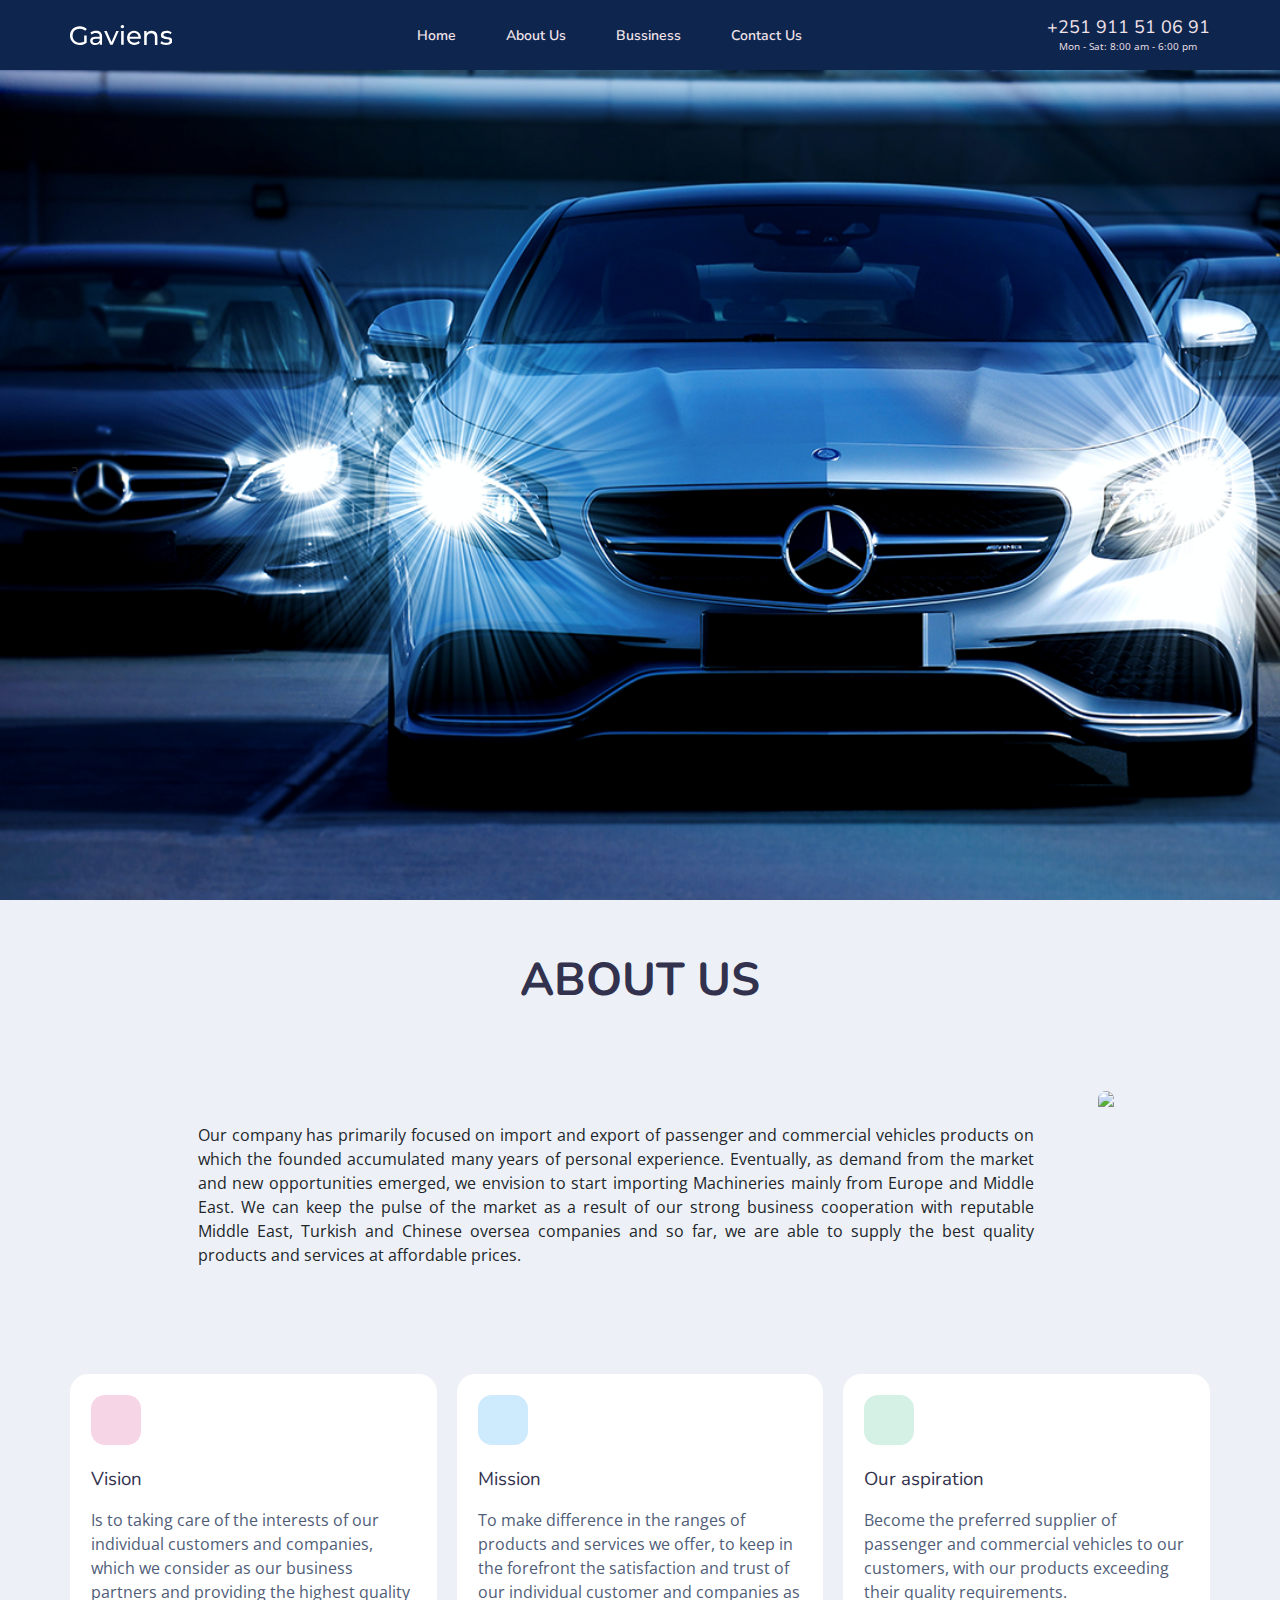
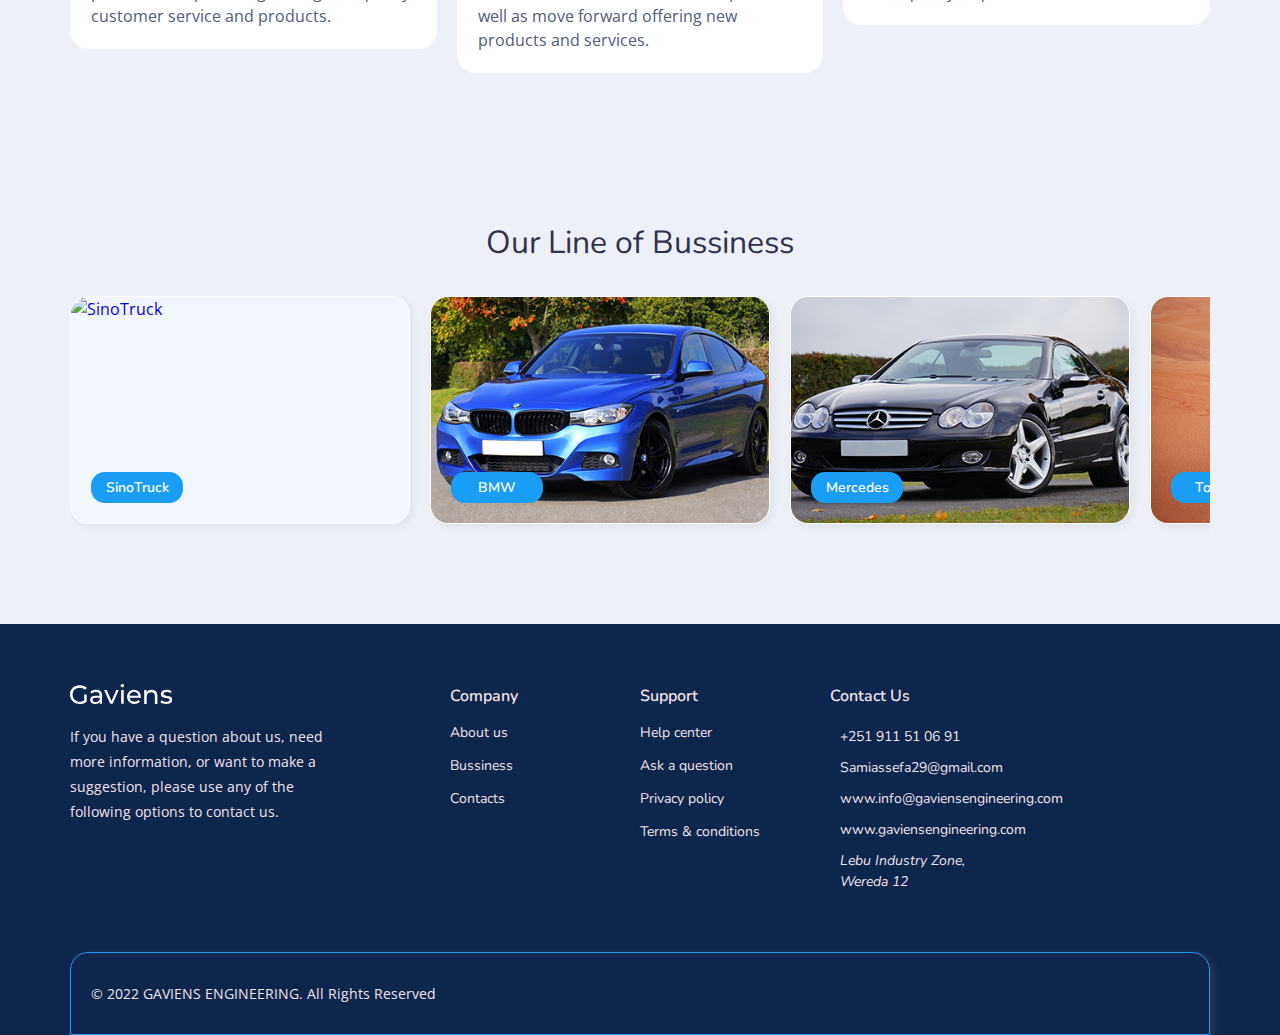
==== commit 8e3bdfb8: "link" ====
--- a/index.html
+++ b/index.html
@@ -169,7 +169,7 @@
                   partners and providing the highest quality customer service and products. 
                 </p>
 
-                <a href="#" class="card-link">Get started</a>
+                <a href="#" class="card-link"></a>
 
               </div>
             </li>
@@ -462,18 +462,6 @@
 
           <li>
             <a href="#" class="social-link">
-              <ion-icon name="logo-linkedin"></ion-icon>
-            </a>
-          </li>
-
-          <li>
-            <a href="#" class="social-link">
-              <ion-icon name="logo-skype"></ion-icon>
-            </a>
-          </li>
-
-          <li>
-            <a href="#" class="social-link">
               <ion-icon name="mail-outline"></ion-icon>
             </a>
           </li>
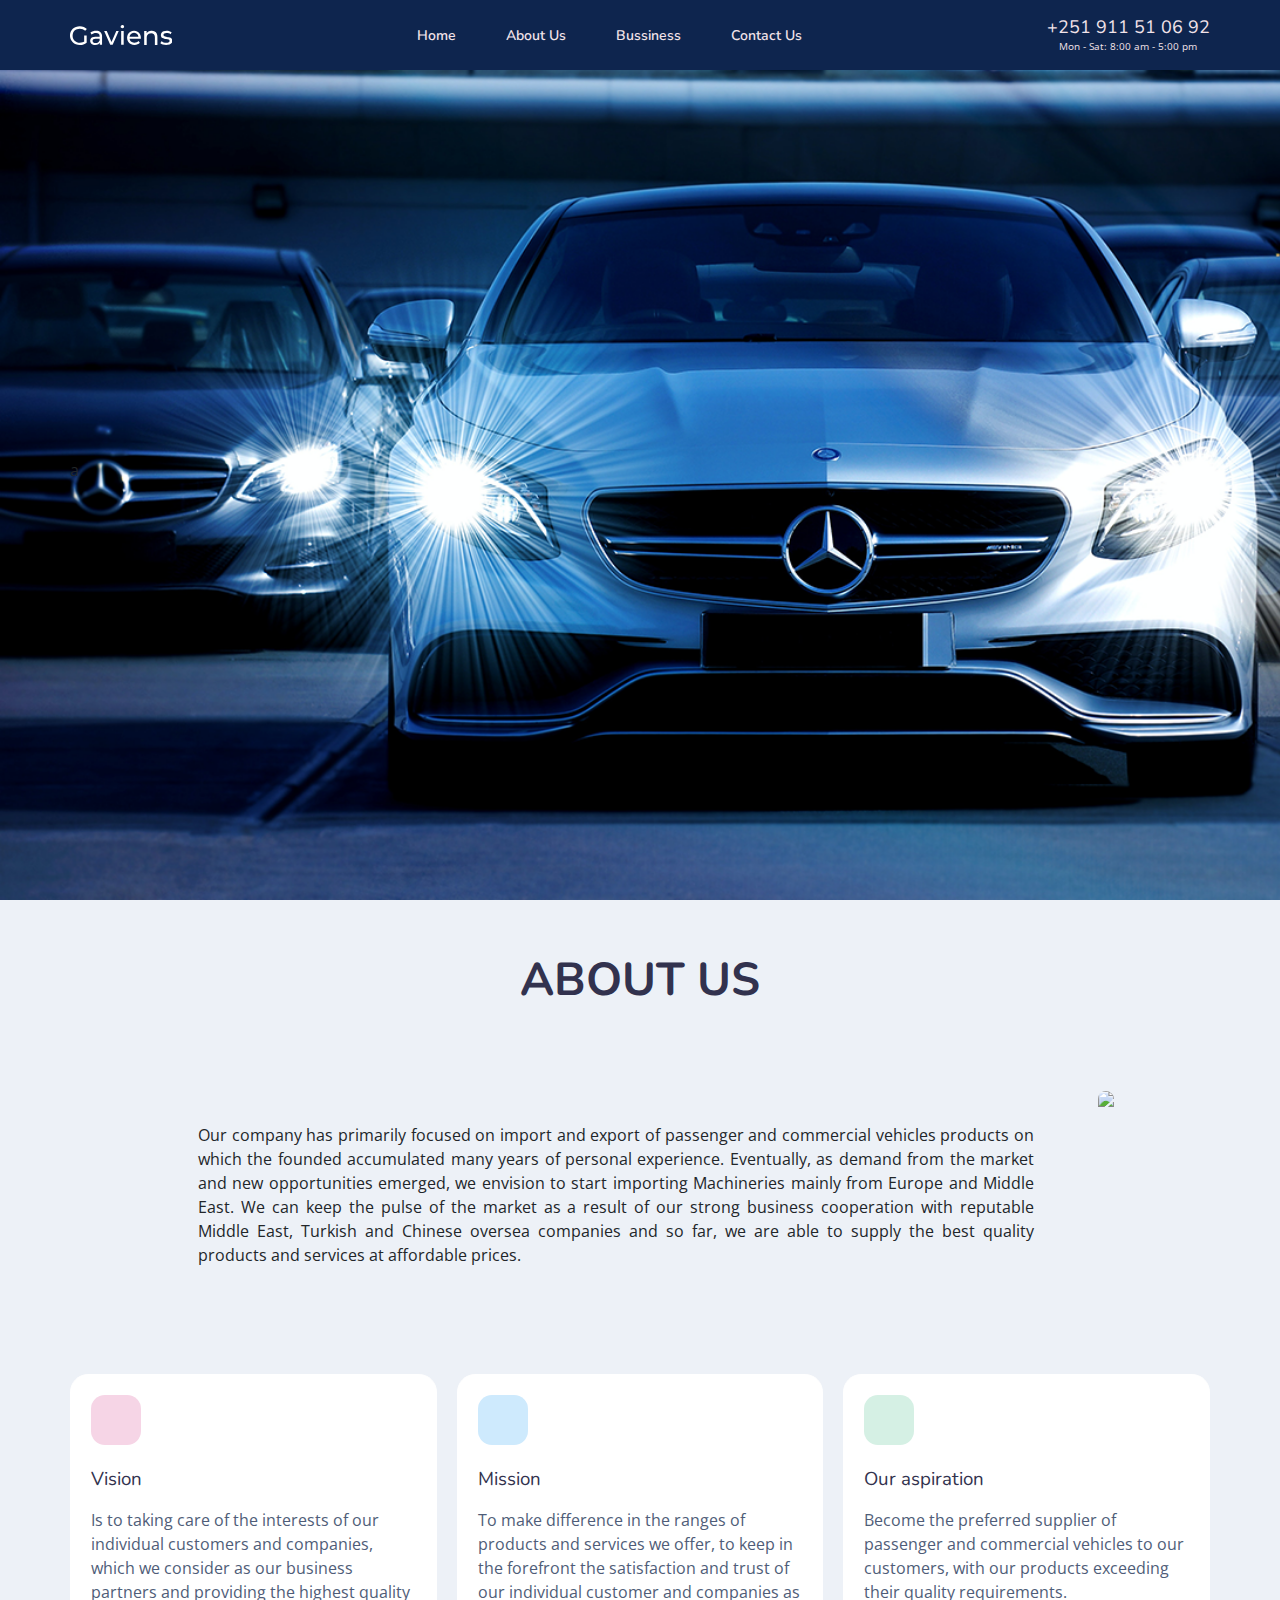
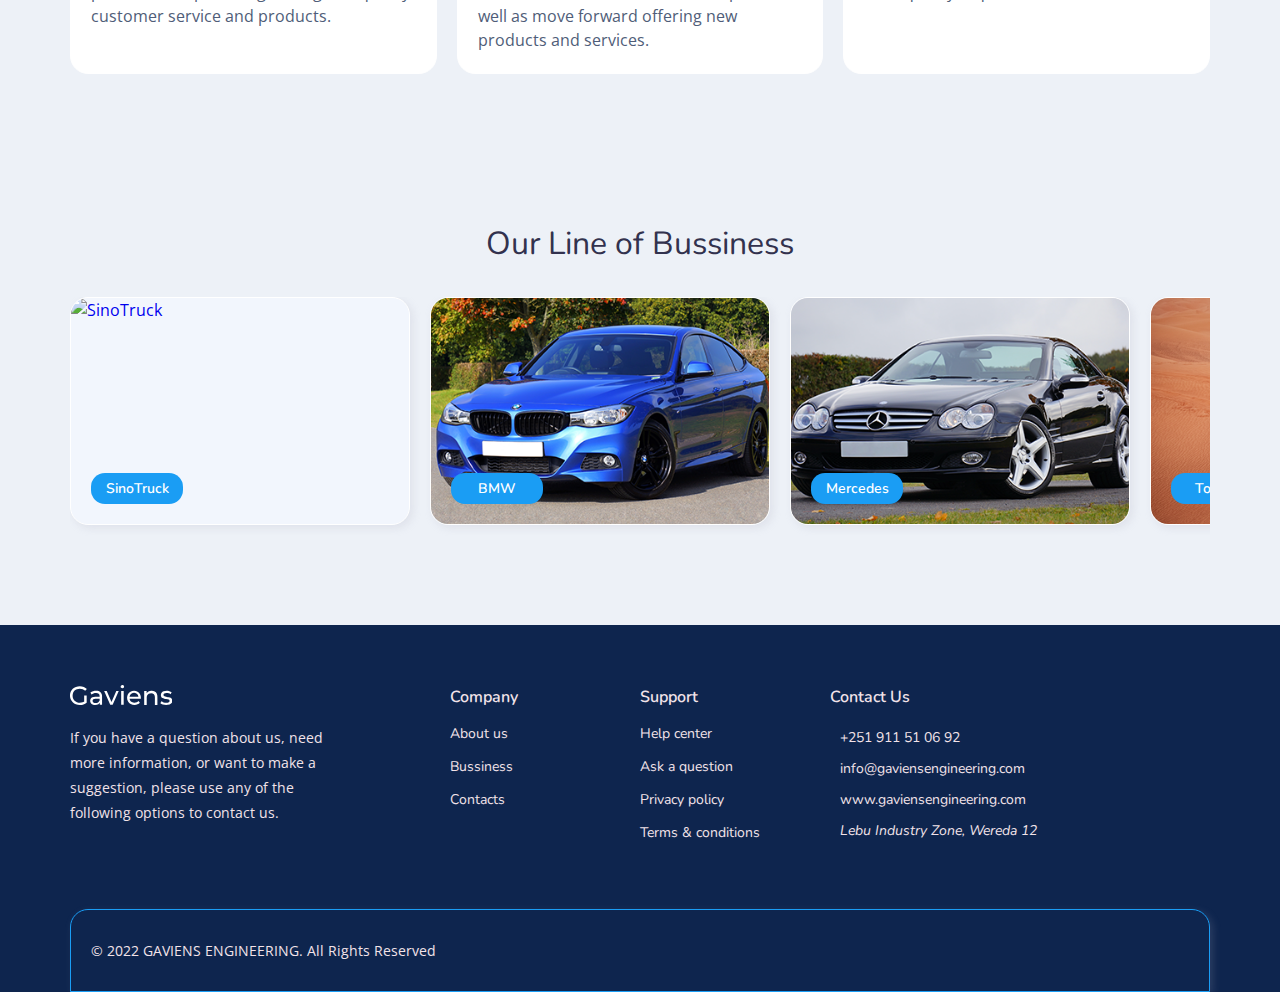
==== commit 41db2738: "staging" ====
--- a/index.html
+++ b/index.html
@@ -66,9 +66,9 @@
       <div class="header-actions">
 
         <div class="header-contact">
-          <a href="tel:+251911510691" class="contact-link">+251 911 51 06 91</a>
-
-          <span class="contact-time">Mon - Sat: 8:00 am - 6:00 pm</span>
+          <a href="tel:+251911510692" class="contact-link">+251 911 51 06 92</a>
+
+          <span class="contact-time">Mon - Sat: 8:00 am - 5:00 pm</span>
         </div>
 
         
@@ -408,29 +408,25 @@
           <li class="footer-item">
             <ion-icon name="call-outline" aria-hidden="true"></ion-icon>
 
-            <a href="tel:+251911510691" class="item-link">+251 911 51 06 91</a>
-          </li>
+            <a href="tel:+251911510691" class="item-link">+251 911 51 06 92</a>
+          </li>
+
           <li class="footer-item">
             <ion-icon name="mail-outline" aria-hidden="true"></ion-icon>
 
-            <a href="mailto:supportvast@gmail.com" class="item-link">Samiassefa29@gmail.com</a>
+            <a href="mailto:supportvast@gmail.com" class="item-link">info@gaviensengineering.com</a>
           </li>
           <li class="footer-item">
-            <ion-icon name="mail-outline" aria-hidden="true"></ion-icon>
-
-            <a href="mailto:supportvast@gmail.com" class="item-link">www.info@gaviensengineering.com</a>
-          </li>
-          <li class="footer-item">
-            <ion-icon name="mail-outline" aria-hidden="true"></ion-icon>
-
-            <a href="mailto:supportvast@gmail.com" class="item-link">www.gaviensengineering.com</a>
+            <ion-icon src="/assets/images/web.svg" aria-hidden="true"></ion-icon>
+
+            <a href="www.gaviensengineering.com" class="item-link">www.gaviensengineering.com</a>
           </li>
 
           <li class="footer-item">
             <ion-icon name="map-outline" aria-hidden="true"></ion-icon>
 
-            <address class="item-link address">
-              Lebu Industry Zone,  <br>
+            <address class="item-link ">
+              Lebu Industry Zone,
               Wereda 12
             </address>
           </li>
--- a/assets/css/style.css
+++ b/assets/css/style.css
@@ -617,6 +617,7 @@
   border-radius: var(--radius-18);
   border: 1px solid var(--white);
   transition: var(--transition);
+  min-height: 300px;
 }
 
 .get-start-card:hover {
